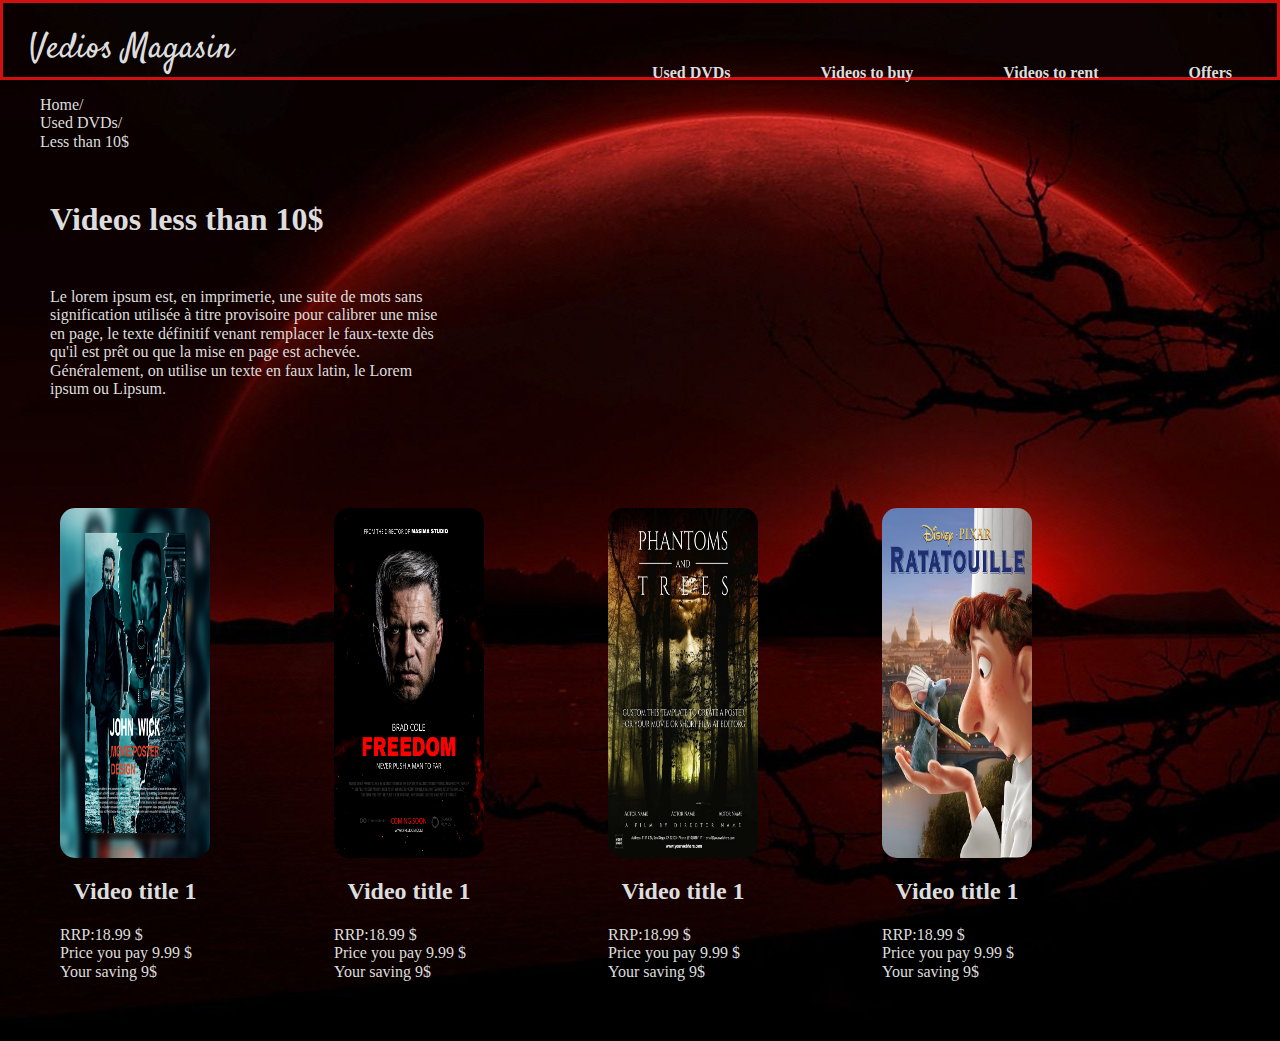
==== acceuil.html @ 8253acca "problem navBar2" ====
<!DOCTYPE html> <!-- dir a browser que ce doc de type html -->
<html lang="en">
<head>
    <meta charset="UTF-8">
    <meta http-equiv="X-UA-Compatible" content="IE=edge">
    <meta name="viewport" content="width=device-width, initial-scale=1.0">
    <link rel="stylesheet" href="normalize.css">
    <link rel="stylesheet" href="style.css">
    <link rel="preconnect" href="https://fonts.googleapis.com">
    <link rel="preconnect" href="https://fonts.gstatic.com" crossorigin>
    <link rel="preconnect" href="https://fonts.googleapis.com">
    <link rel="preconnect" href="https://fonts.gstatic.com" crossorigin>
    <link href="https://fonts.googleapis.com/css2?family=Dancing+Script:wght@400;500;600;700&family=Poppins:ital,wght@0,100;0,200;0,300;0,400;0,500;0,600;0,700;0,800;0,900;1,100;1,200;1,300;1,400;1,500;1,600;1,700;1,800;1,900&family=Satisfy&display=swap" rel="stylesheet">

<title>accueil</title>
</head>
<body>
    <div class="container">
    <header>
        <a class="logo" href="#">Vedios Magasin</a>
         <nav class="links">
            <ul>
                <li><a href="#">Offers</a></li>
                <li><a href="#">Videos to rent</a></li>
                <li><a href="#">Videos to buy</a></li>
                <li><a href="#">Used DVDs</a></li>
            </ul>
        </nav>
    </header>
    <section class="nav_pages"> 
        <ul>
            <li><a href="#">Home </a><span>/</span></li>
            <li><a href="#">Used DVDs</a><span>/</span></li>
            <li><a href="#">Less than 10$</a></li>
        </ul>
    </section>
    <section>
        <h1>Videos less than 10$</h1>
        <p>Le lorem ipsum est, en imprimerie, une suite de mots sans signification utilisée à titre provisoire pour calibrer une mise en page, le texte définitif venant remplacer le faux-texte dès qu'il est prêt ou que la mise en page est achevée. Généralement, on utilise un texte en faux latin, le Lorem ipsum ou Lipsum.</p>
        <section class="images">
            <section>
                <img src="image/poster1.jpg" alt="poster1">
                <h2>Video title 1</h2>
                <span id="rrp">RRP:18.99 $</span>
                <span id="price">Price you pay 9.99 $</span>
                <span id="saving">Your saving 9$</span>
            </section>
            <section>
                <img src="image/poster2.jpg" alt="poster2">
                <h2>Video title 1</h2>
                <span id="rrp">RRP:18.99 $</span>
                <span id="price">Price you pay 9.99 $</span>
                <span id="saving">Your saving 9$</span>
            </section>
            <section>
                <img src="image/poster3.jpg" alt="poster3">
                <h2>Video title 1</h2>
                <span id="rrp">RRP:18.99 $</span>
                <span id="price">Price you pay 9.99 $</span>
                <span id="saving">Your saving 9$</span>
            </section>
            <section>
                <img src="image/poster4.jpeg" alt="poster3">
                <h2>Video title 1</h2>
                <span id="rrp">RRP:18.99 $</span>
                <span id="price">Price you pay 9.99 $</span>
                <span id="saving">Your saving 9$</span>
            </section>
            
            
        </section>
    </section>
    
</div>
















</body>
</html>
---- style.css ----
*{
    box-sizing: border-box;
    color: #ddd; 
}
.container{
    background-image: url(image/3.jpg);
    background-repeat: no-repeat;
    background-size: cover;
}
header{
    height: 80px;
    border: 3px solid rgb(210, 16, 16);

}
 .logo{
    font-family: 'Satisfy', cursive;
    font-size: 35px;
    text-decoration: none;
    float: left;
    margin: 26px;
}
.links li  { 
    display: flex;
    float: right;
    list-style-type: none;
    padding: 30px;
    font-weight: bold;
    margin: 15px;
}
.links a{
    text-decoration: none;  
}
.links a:hover{
    text-decoration:underline ;
    opacity: 0.5;
}
/*Section navBar 2*/
.nav_pages li {
    list-style: none;
    display: flex;
    color: rgb(249, 248, 248);
    
}
.nav_pages  a{
    text-decoration:none ;
}

/*Section h1-P*/
section h1 , p{
    width: 400px;
    margin: 50px;
}
.images section {
    margin: 60px;
    display: inline-block;
}
.images section img{
    width: 150px;
    height: 350px;
    display: block;
    border-radius: 15px;

}
section h2{
    text-align: center;
}
section #rrp,#price{
    display: flex;
}
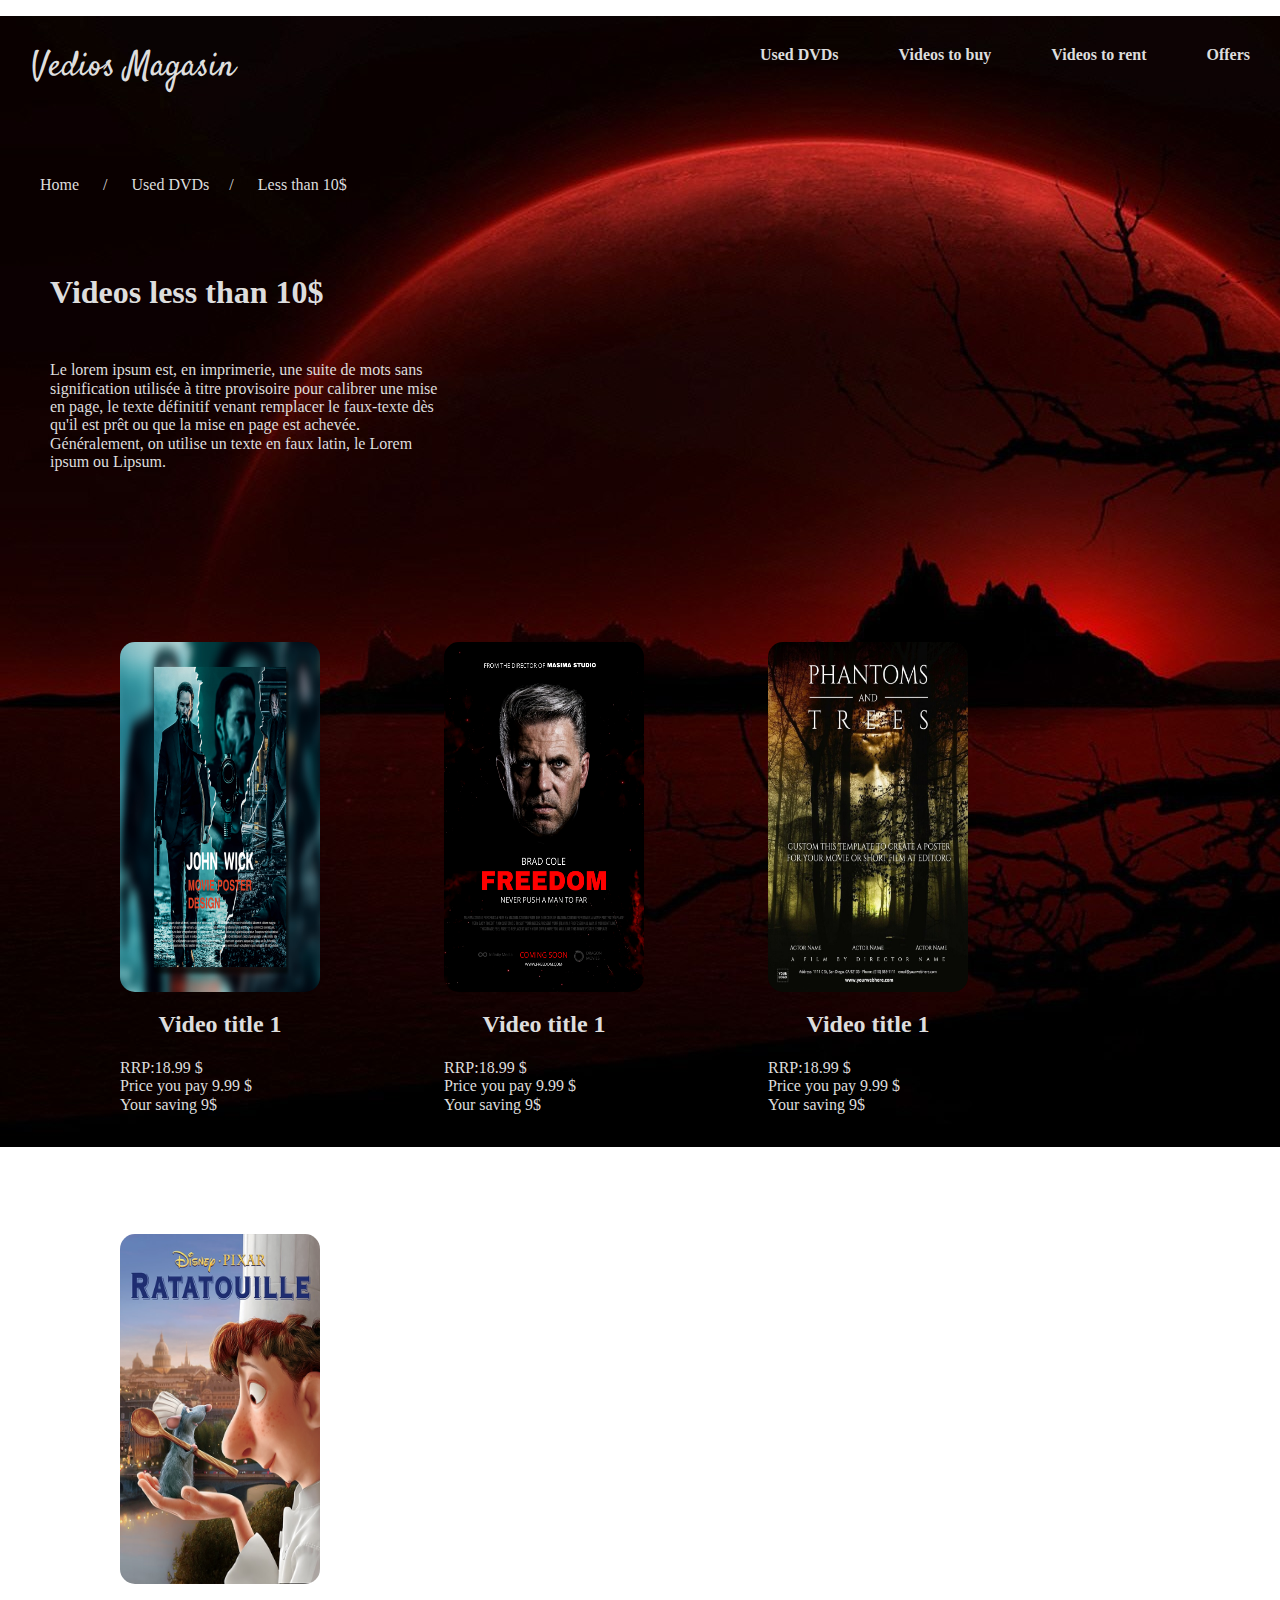
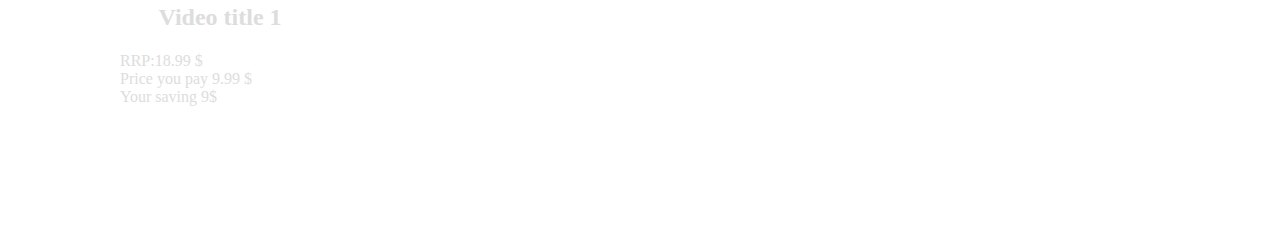
==== commit 67b44f70: "dernier modification a 02:46" ====
--- a/acceuil.html
+++ b/acceuil.html
@@ -28,11 +28,9 @@
         </nav>
     </header>
     <section class="nav_pages"> 
-        <ul>
-            <li><a href="#">Home </a><span>/</span></li>
-            <li><a href="#">Used DVDs</a><span>/</span></li>
-            <li><a href="#">Less than 10$</a></li>
-        </ul>
+        <a href="#">Home </a><span>/</span>
+        <a href="#">Used DVDs</a><span>/</span>
+        <a href="#">Less than 10$</a>
     </section>
     <section>
         <h1>Videos less than 10$</h1>
--- a/style.css
+++ b/style.css
@@ -1,61 +1,66 @@
 *{
     box-sizing: border-box;
-    color: #ddd; 
+    color: #ddd;
+    
 }
 .container{
     background-image: url(image/3.jpg);
     background-repeat: no-repeat;
-    background-size: cover;
 }
 header{
+    /* width: 1200px; */
     height: 80px;
-    border: 3px solid rgb(210, 16, 16);
-
 }
  .logo{
     font-family: 'Satisfy', cursive;
     font-size: 35px;
     text-decoration: none;
+    padding: 16px;
     float: left;
-    margin: 26px;
+    margin: 15px;
+    
 }
-.links li  { 
+.links li  {
+    /* width: 520px; */
+    
     display: flex;
     float: right;
     list-style-type: none;
     padding: 30px;
+    
     font-weight: bold;
-    margin: 15px;
 }
 .links a{
-    text-decoration: none;  
+    text-decoration: none;
+    
 }
 .links a:hover{
     text-decoration:underline ;
     opacity: 0.5;
 }
-/*Section navBar 2*/
-.nav_pages li {
-    list-style: none;
-    display: flex;
-    color: rgb(249, 248, 248);
+.nav_pages{
+    padding: 20px ;
     
+    margin: 60px auto;
 }
-.nav_pages  a{
-    text-decoration:none ;
+.nav_pages a{
+    text-decoration: none;
+    padding: 20px;
 }
-
-/*Section h1-P*/
+.nav_pages a:hover{
+    text-decoration:underline ;
+}
 section h1 , p{
     width: 400px;
     margin: 50px;
 }
-.images section {
+section section {
+    
     margin: 60px;
     display: inline-block;
 }
 .images section img{
-    width: 150px;
+    width: 200px;
     height: 350px;
     display: block;
     border-radius: 15px;
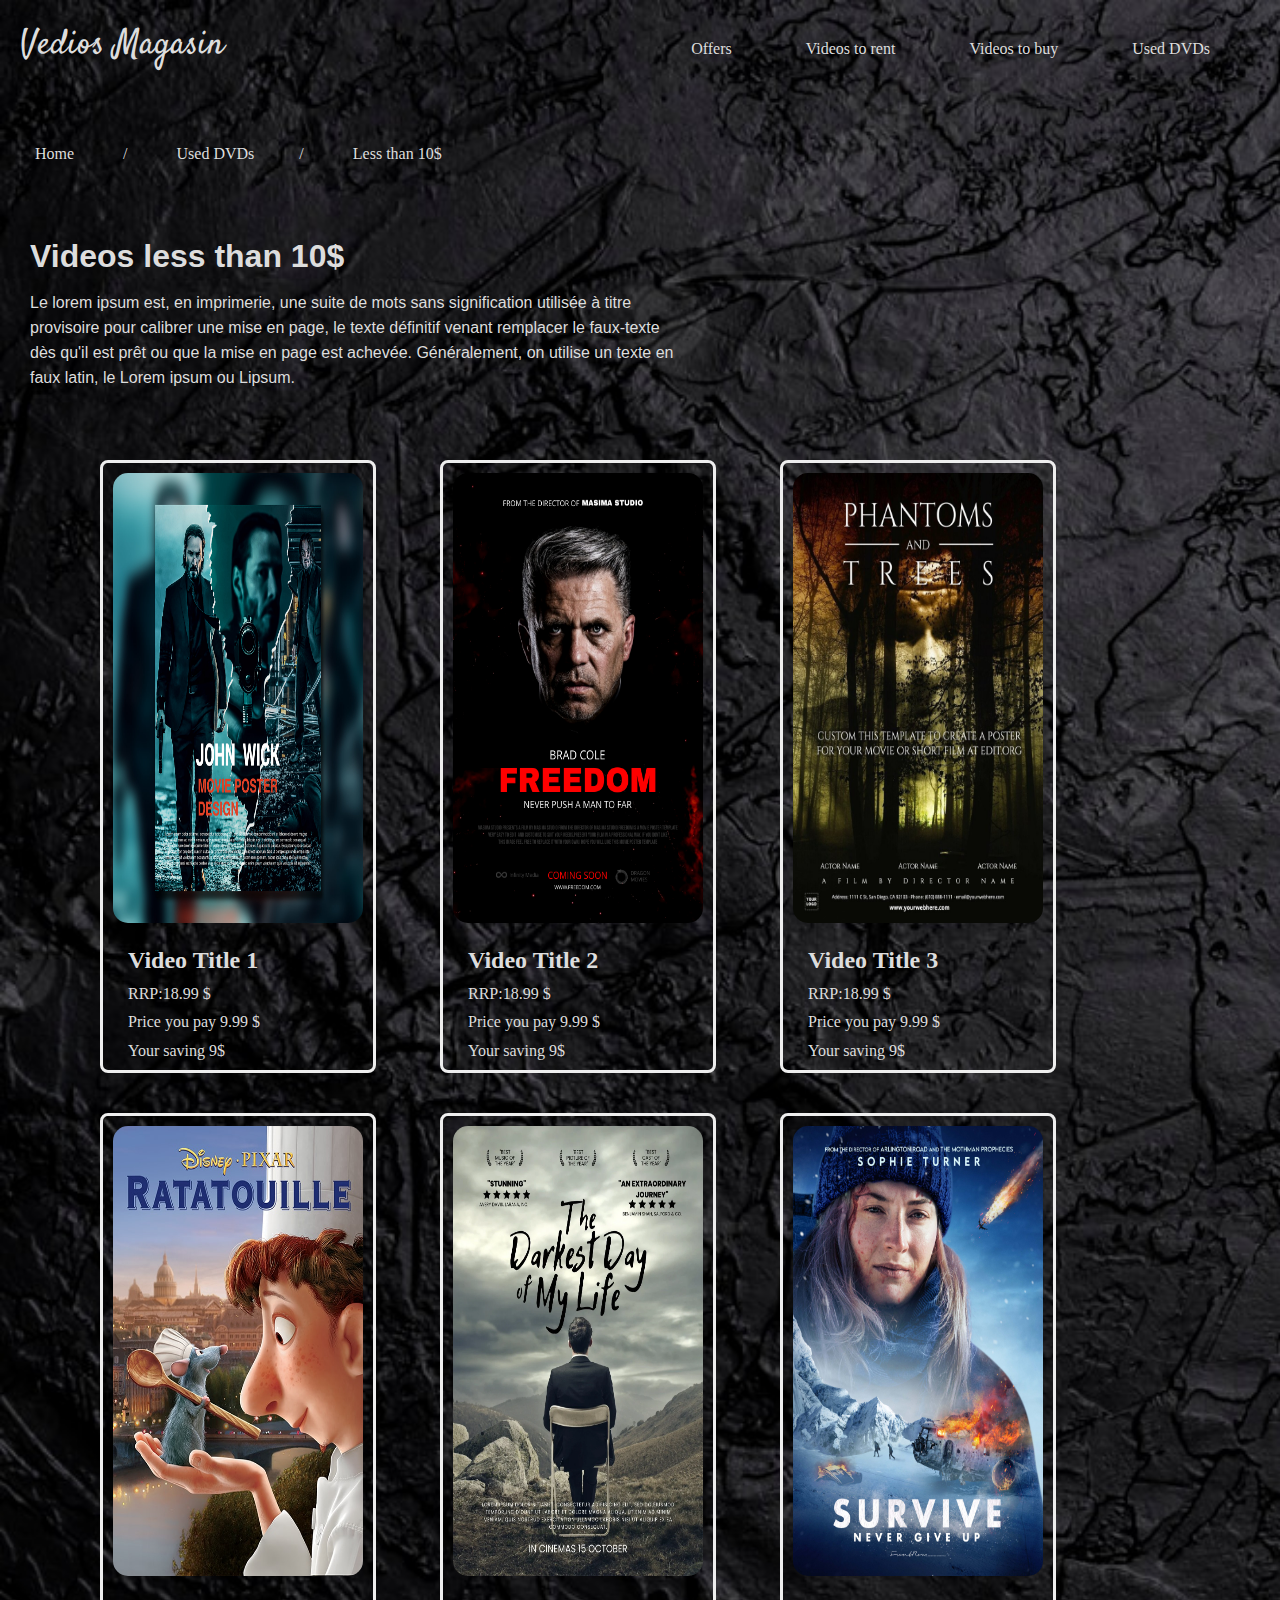
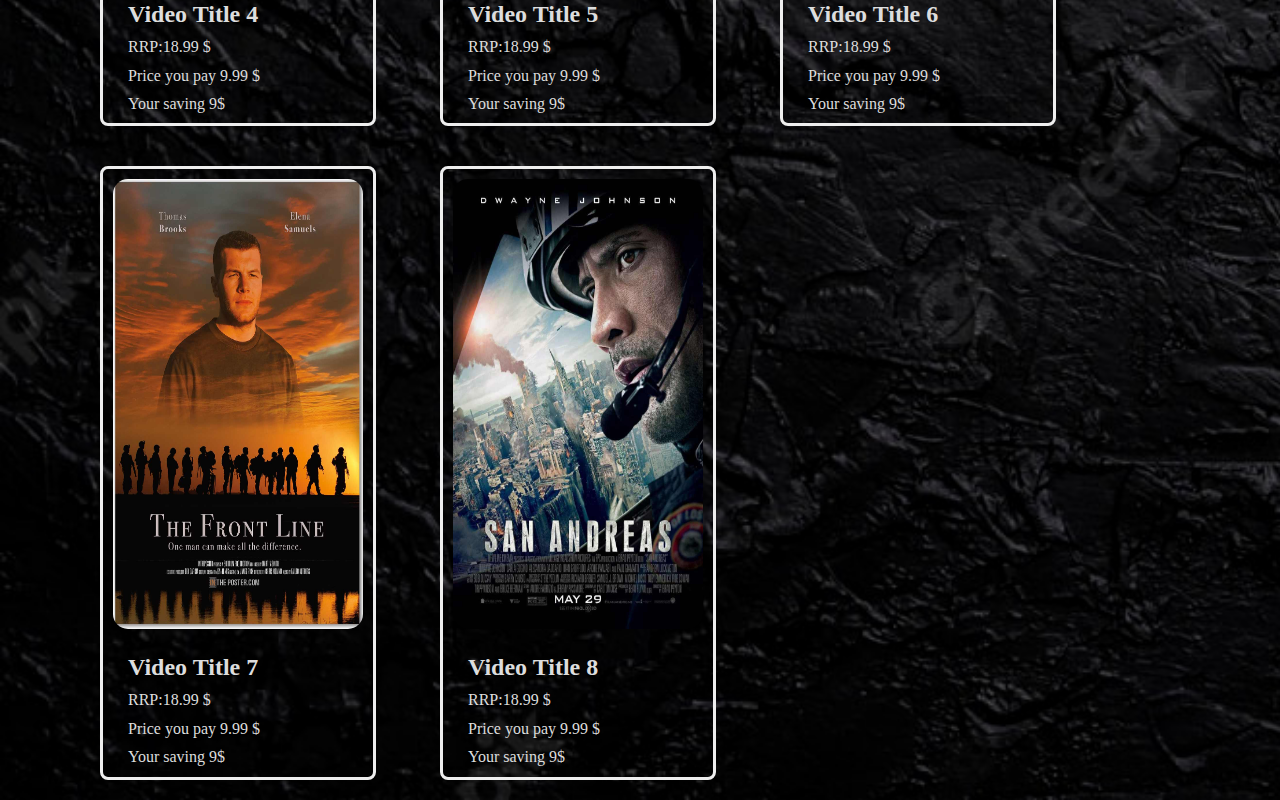
==== commit 04a611c1: "ajouet img 5/7 -delete file html" ====
--- a/acceuil.html
+++ b/acceuil.html
@@ -18,8 +18,8 @@
     <div class="container">
     <header>
         <a class="logo" href="#">Vedios Magasin</a>
-         <nav class="links">
-            <ul>
+        <nav>
+            <ul class="nav_links">
                 <li><a href="#">Offers</a></li>
                 <li><a href="#">Videos to rent</a></li>
                 <li><a href="#">Videos to buy</a></li>
@@ -32,42 +32,78 @@
         <a href="#">Used DVDs</a><span>/</span>
         <a href="#">Less than 10$</a>
     </section>
-    <section>
+    <section class="section_body">
         <h1>Videos less than 10$</h1>
         <p>Le lorem ipsum est, en imprimerie, une suite de mots sans signification utilisée à titre provisoire pour calibrer une mise en page, le texte définitif venant remplacer le faux-texte dès qu'il est prêt ou que la mise en page est achevée. Généralement, on utilise un texte en faux latin, le Lorem ipsum ou Lipsum.</p>
-        <section class="images">
+    </section> 
+       <!-- section posters images -->
+        <section class="posters">
             <section>
                 <img src="image/poster1.jpg" alt="poster1">
-                <h2>Video title 1</h2>
-                <span id="rrp">RRP:18.99 $</span>
-                <span id="price">Price you pay 9.99 $</span>
-                <span id="saving">Your saving 9$</span>
+                <h2>Video Title 1</h2>
+                <span id="rrp">rrp:18.99 $</span>
+                <span id="price">price you pay 9.99 $</span>
+                <span id="saving">your saving 9$</span>
             </section>
+
             <section>
                 <img src="image/poster2.jpg" alt="poster2">
-                <h2>Video title 1</h2>
-                <span id="rrp">RRP:18.99 $</span>
-                <span id="price">Price you pay 9.99 $</span>
-                <span id="saving">Your saving 9$</span>
+                <h2>Video Title 2</h2>
+                <span id="rrp">rrp:18.99 $</span>
+                <span id="price">price you pay 9.99 $</span>
+                <span id="saving">your saving 9$</span>
             </section>
             <section>
                 <img src="image/poster3.jpg" alt="poster3">
-                <h2>Video title 1</h2>
-                <span id="rrp">RRP:18.99 $</span>
-                <span id="price">Price you pay 9.99 $</span>
-                <span id="saving">Your saving 9$</span>
+                <h2>Video Title 3</h2>
+                <span id="rrp">rrp:18.99 $</span>
+                <span id="price">price you pay 9.99 $</span>
+                <span id="saving">your saving 9$</span>
             </section>
             <section>
                 <img src="image/poster4.jpeg" alt="poster3">
-                <h2>Video title 1</h2>
-                <span id="rrp">RRP:18.99 $</span>
-                <span id="price">Price you pay 9.99 $</span>
-                <span id="saving">Your saving 9$</span>
+                <h2>Video Title 4</h2>
+                <span id="rrp">rrp:18.99 $</span>
+                <span id="price">price you pay 9.99 $</span>
+                <span id="saving">your saving 9$</span>
+            </section> 
+            <section>
+                <img src="image/poster5.webp" alt="poster2">
+                <h2>Video Title 5</h2>
+                <span id="rrp">rrp:18.99 $</span>
+                <span id="price">price you pay 9.99 $</span>
+                <span id="saving">your saving 9$</span>
             </section>
+            <section>
+                <img src="image/poster6.jpg" alt="poster2">
+                <h2>Video Title 6</h2>
+                <span id="rrp">rrp:18.99 $</span>
+                <span id="price">price you pay 9.99 $</span>
+                <span id="saving">your saving 9$</span>
+            </section>
+            <section>
+                <img src="image/poster7.jpg" alt="poster2">
+                <h2>Video Title 7</h2>
+                <span id="rrp">rrp:18.99 $</span>
+                <span id="price">price you pay 9.99 $</span>
+                <span id="saving">your saving 9$</span>
+            </section>
+            <section>
+                <img src="image/poster8.jpg" alt="poster2">
+                <h2>Video Title 8</h2>
+                <span id="rrp">rrp:18.99 $</span>
+                <span id="price">price you pay 9.99 $</span>
+                <span id="saving">your saving 9$</span>
+            </section>
+
             
             
+
+
+
         </section>
-    </section>
+        
+    
     
 </div>
 
--- a/style.css
+++ b/style.css
@@ -1,76 +1,87 @@
 *{
     box-sizing: border-box;
-    color: #ddd;
+    margin: 0;
+    padding: 0;
+    color: #ddd;   
+}
+body{
+    background-image: url(image/5.jpg);
+    background-size: cover;
     
 }
-.container{
-    background-image: url(image/3.jpg);
-    background-repeat: no-repeat;
+li ,a{
+    
+    font-size: 16px;
+    font-weight: 500;
+    text-decoration: none;
 }
 header{
-    /* width: 1200px; */
-    height: 80px;
+    display: flex;
+    justify-content: space-between;   
 }
- .logo{
+header .logo {
     font-family: 'Satisfy', cursive;
     font-size: 35px;
-    text-decoration: none;
-    padding: 16px;
-    float: left;
-    margin: 15px;
+    margin-top: 25px;
+    margin-left: 20px;
     
 }
-.links li  {
-    /* width: 520px; */
-    
-    display: flex;
-    float: right;
-    list-style-type: none;
-    padding: 30px;
-    
-    font-weight: bold;
+header nav .nav_links li{
+    list-style: none;
+    margin-right: 70px;
+    display: inline;
 }
-.links a{
-    text-decoration: none;
-    
+header nav ul {
+    margin-top: 40px; 
 }
-.links a:hover{
-    text-decoration:underline ;
-    opacity: 0.5;
-}
-.nav_pages{
-    padding: 20px ;
-    
-    margin: 60px auto;
+.nav_pages {
+    margin: 80px 15px;
 }
 .nav_pages a{
     text-decoration: none;
     padding: 20px;
 }
-.nav_pages a:hover{
-    text-decoration:underline ;
+.section_body {
+    margin-bottom: 50px;
+    margin-left: 30px;
 }
-section h1 , p{
-    width: 400px;
-    margin: 50px;
+.section_body {
+    font-family: Arial, Helvetica, sans-serif;
+    width: 650px;
+    line-height: 25px;
 }
-section section {
+.posters{
+    justify-content: center;
+    margin:0 70px ;
+}
+.posters section{
+    display: inline-block;
+    margin: 20px 30px;
+    border: 3px solid #eee;
+    justify-content: center;
+    border-radius: 8px;
     
-    margin: 60px;
-    display: inline-block;
 }
-.images section img{
-    width: 200px;
-    height: 350px;
+.posters section img {
+    width: 250px;
+    height: 450px;
+    margin: 10px;
+    border-radius: 15px;
+   
+}
+.posters section span{
     display: block;
-    border-radius: 15px;
+}
+.posters section h2,span{
+    margin:  10px 25px ;
 
 }
-section h2{
-    text-align: center;
+.posters section #rrp::first-line{
+    text-transform: uppercase;
 }
-section #rrp,#price{
-    display: flex;
+.posters section #price::first-letter{
+    text-transform: uppercase;
 }
-
-
+.posters section #saving::first-letter{
+    text-transform: uppercase;
+}
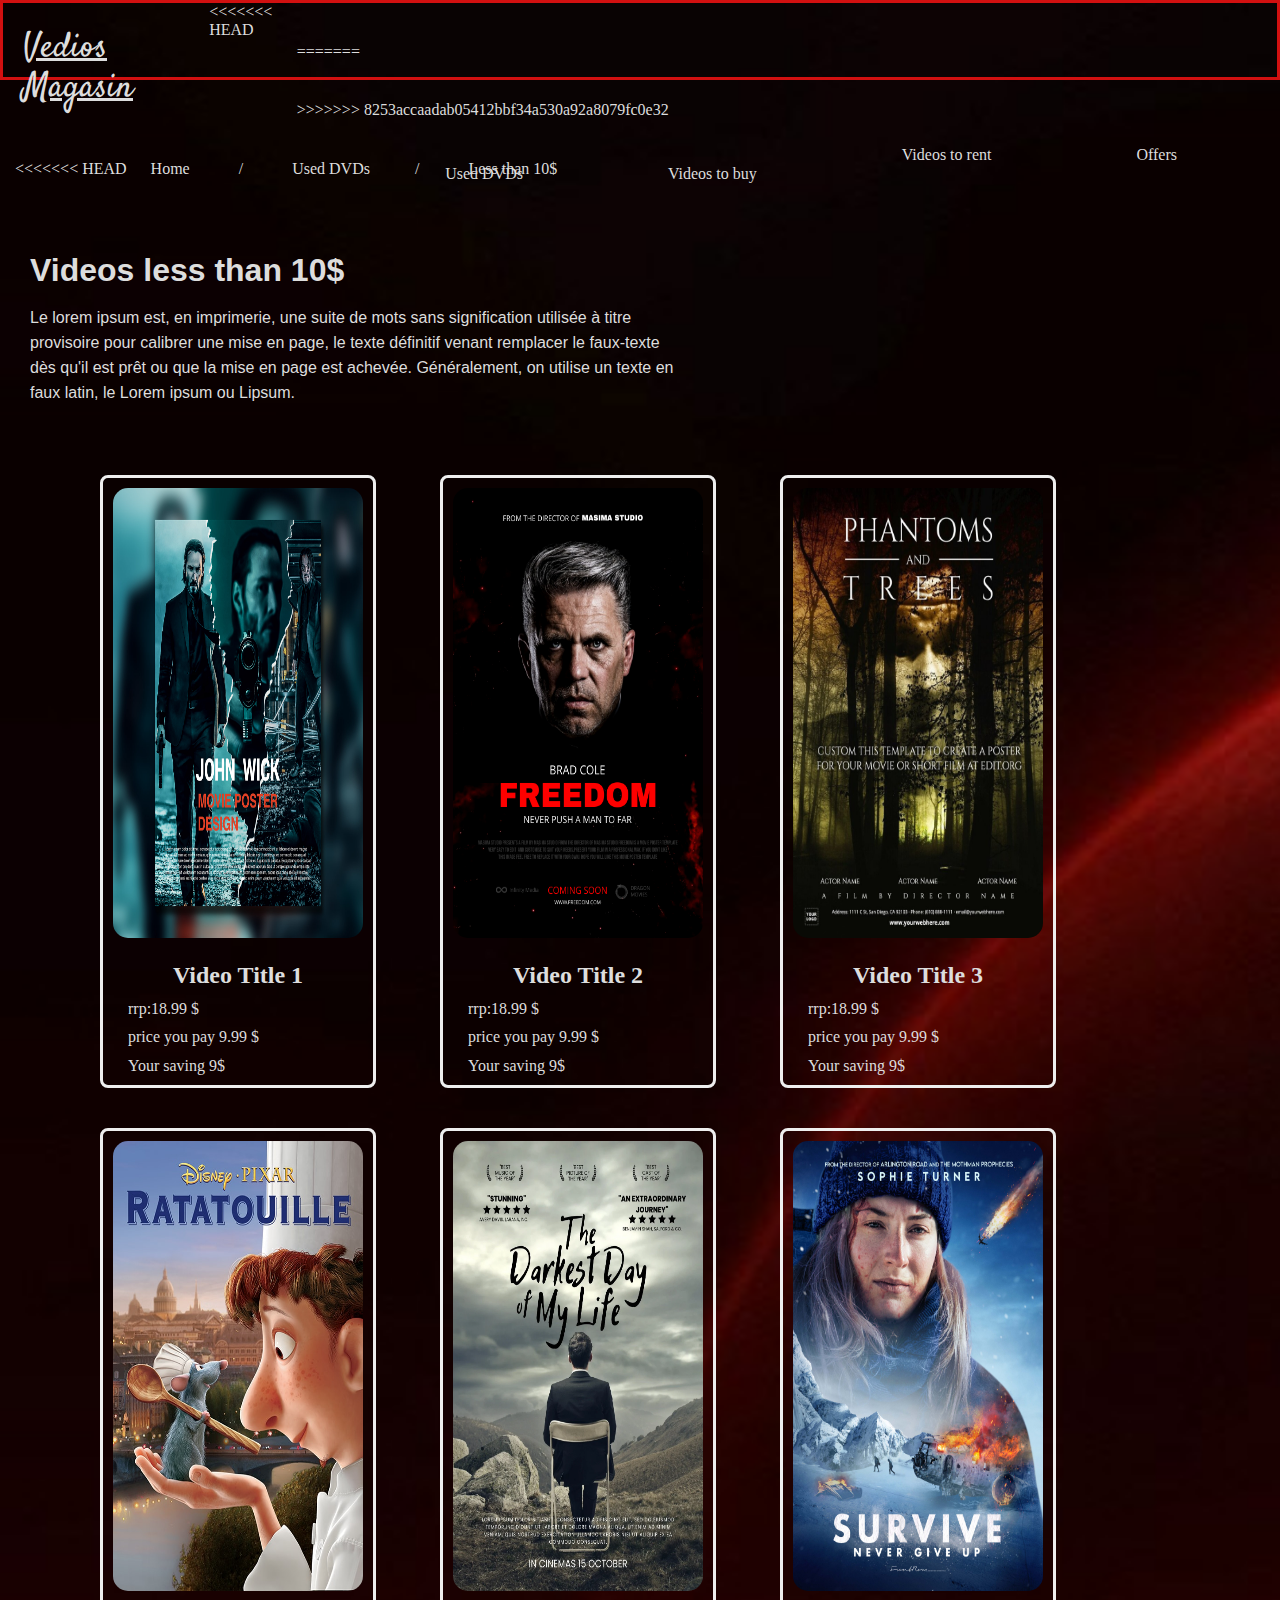
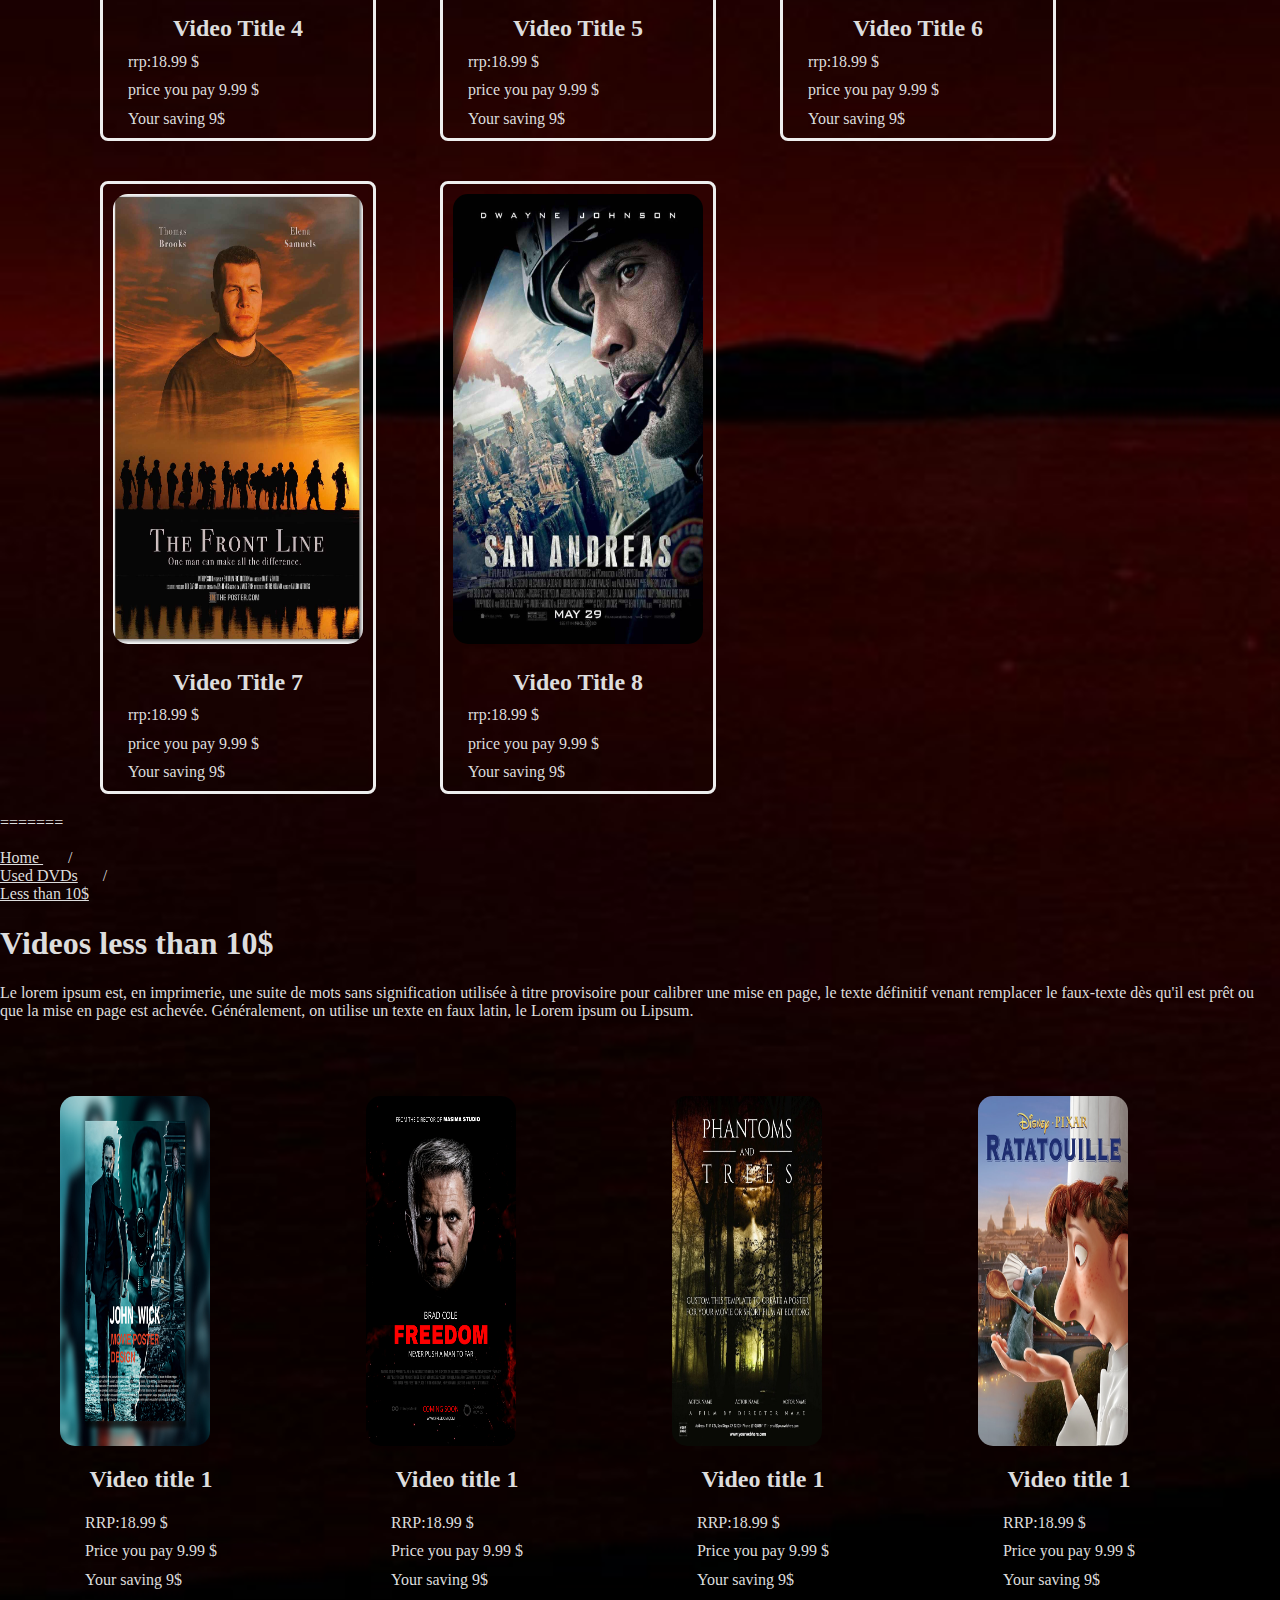
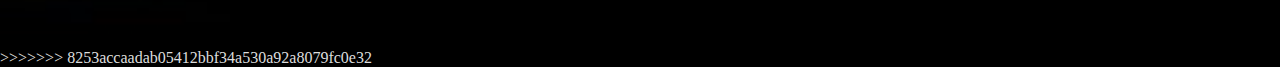
==== commit 461754ab: "Done" ====
--- a/acceuil.html
+++ b/acceuil.html
@@ -18,8 +18,13 @@
     <div class="container">
     <header>
         <a class="logo" href="#">Vedios Magasin</a>
+<<<<<<< HEAD
         <nav>
             <ul class="nav_links">
+=======
+         <nav class="links">
+            <ul>
+>>>>>>> 8253accaadab05412bbf34a530a92a8079fc0e32
                 <li><a href="#">Offers</a></li>
                 <li><a href="#">Videos to rent</a></li>
                 <li><a href="#">Videos to buy</a></li>
@@ -28,6 +33,7 @@
         </nav>
     </header>
     <section class="nav_pages"> 
+<<<<<<< HEAD
         <a href="#">Home </a><span>/</span>
         <a href="#">Used DVDs</a><span>/</span>
         <a href="#">Less than 10$</a>
@@ -105,6 +111,51 @@
         
     
     
+=======
+        <ul>
+            <li><a href="#">Home </a><span>/</span></li>
+            <li><a href="#">Used DVDs</a><span>/</span></li>
+            <li><a href="#">Less than 10$</a></li>
+        </ul>
+    </section>
+    <section>
+        <h1>Videos less than 10$</h1>
+        <p>Le lorem ipsum est, en imprimerie, une suite de mots sans signification utilisée à titre provisoire pour calibrer une mise en page, le texte définitif venant remplacer le faux-texte dès qu'il est prêt ou que la mise en page est achevée. Généralement, on utilise un texte en faux latin, le Lorem ipsum ou Lipsum.</p>
+        <section class="images">
+            <section>
+                <img src="image/poster1.jpg" alt="poster1">
+                <h2>Video title 1</h2>
+                <span id="rrp">RRP:18.99 $</span>
+                <span id="price">Price you pay 9.99 $</span>
+                <span id="saving">Your saving 9$</span>
+            </section>
+            <section>
+                <img src="image/poster2.jpg" alt="poster2">
+                <h2>Video title 1</h2>
+                <span id="rrp">RRP:18.99 $</span>
+                <span id="price">Price you pay 9.99 $</span>
+                <span id="saving">Your saving 9$</span>
+            </section>
+            <section>
+                <img src="image/poster3.jpg" alt="poster3">
+                <h2>Video title 1</h2>
+                <span id="rrp">RRP:18.99 $</span>
+                <span id="price">Price you pay 9.99 $</span>
+                <span id="saving">Your saving 9$</span>
+            </section>
+            <section>
+                <img src="image/poster4.jpeg" alt="poster3">
+                <h2>Video title 1</h2>
+                <span id="rrp">RRP:18.99 $</span>
+                <span id="price">Price you pay 9.99 $</span>
+                <span id="saving">Your saving 9$</span>
+            </section>
+            
+            
+        </section>
+    </section>
+    
+>>>>>>> 8253accaadab05412bbf34a530a92a8079fc0e32
 </div>
 
 
--- a/style.css
+++ b/style.css
@@ -1,5 +1,6 @@
 *{
     box-sizing: border-box;
+<<<<<<< HEAD
     margin: 0;
     padding: 0;
     color: #ddd;   
@@ -13,7 +14,51 @@
     
     font-size: 16px;
     font-weight: 500;
+=======
+    color: #ddd; 
+}
+.container{
+    background-image: url(image/3.jpg);
+    background-repeat: no-repeat;
+    background-size: cover;
+}
+header{
+    height: 80px;
+    border: 3px solid rgb(210, 16, 16);
+
+}
+ .logo{
+    font-family: 'Satisfy', cursive;
+    font-size: 35px;
+>>>>>>> 8253accaadab05412bbf34a530a92a8079fc0e32
     text-decoration: none;
+    float: left;
+    margin: 26px;
+}
+.links li  { 
+    display: flex;
+    float: right;
+    list-style-type: none;
+    padding: 30px;
+    font-weight: bold;
+    margin: 15px;
+}
+.links a{
+    text-decoration: none;  
+}
+.links a:hover{
+    text-decoration:underline ;
+    opacity: 0.5;
+}
+/*Section navBar 2*/
+.nav_pages li {
+    list-style: none;
+    display: flex;
+    color: rgb(249, 248, 248);
+    
+}
+.nav_pages  a{
+    text-decoration:none ;
 }
 header{
     display: flex;
@@ -75,6 +120,7 @@
 .posters section h2,span{
     margin:  10px 25px ;
 
+<<<<<<< HEAD
 }
 .posters section #rrp::first-line{
     text-transform: uppercase;
@@ -85,3 +131,29 @@
 .posters section #saving::first-letter{
     text-transform: uppercase;
 }
+=======
+/*Section h1-P*/
+section h1 , p{
+    width: 400px;
+    margin: 50px;
+}
+.images section {
+    margin: 60px;
+    display: inline-block;
+}
+.images section img{
+    width: 150px;
+    height: 350px;
+    display: block;
+    border-radius: 15px;
+
+}
+section h2{
+    text-align: center;
+}
+section #rrp,#price{
+    display: flex;
+}
+
+
+>>>>>>> 8253accaadab05412bbf34a530a92a8079fc0e32
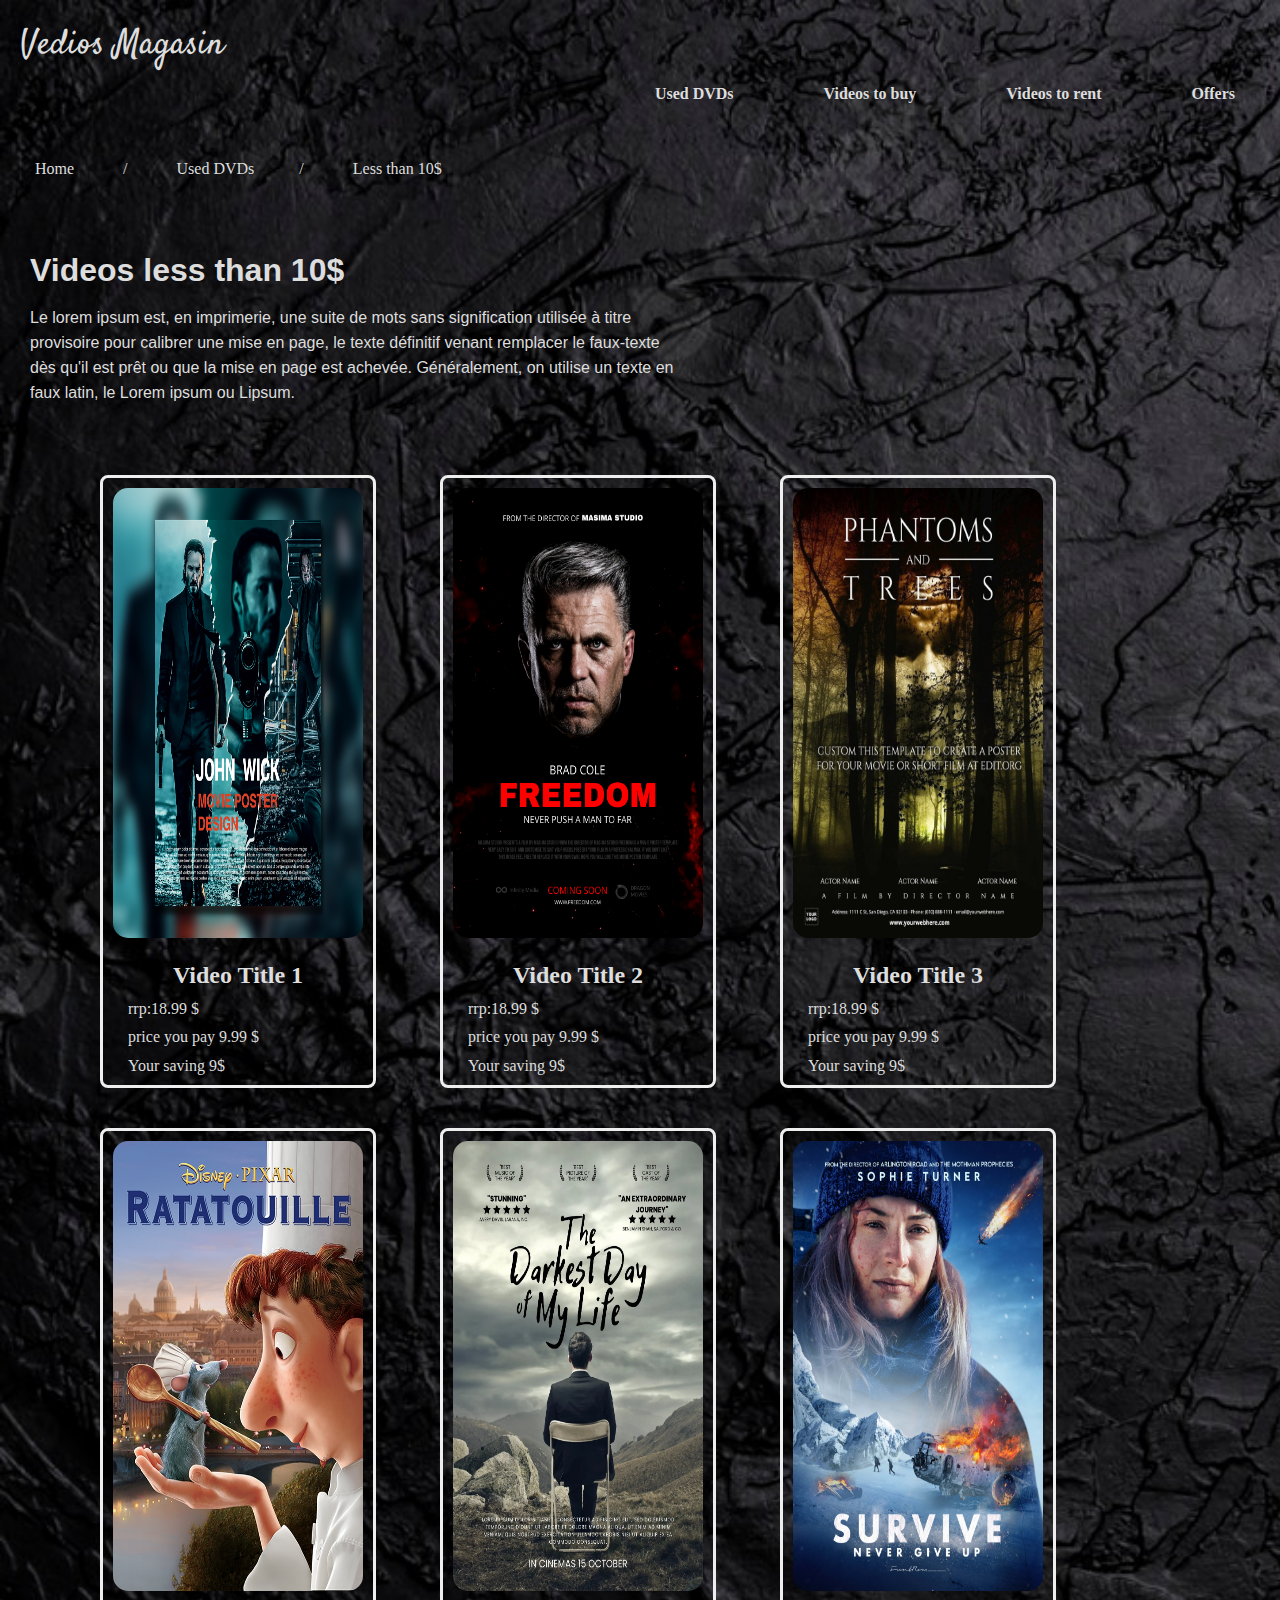
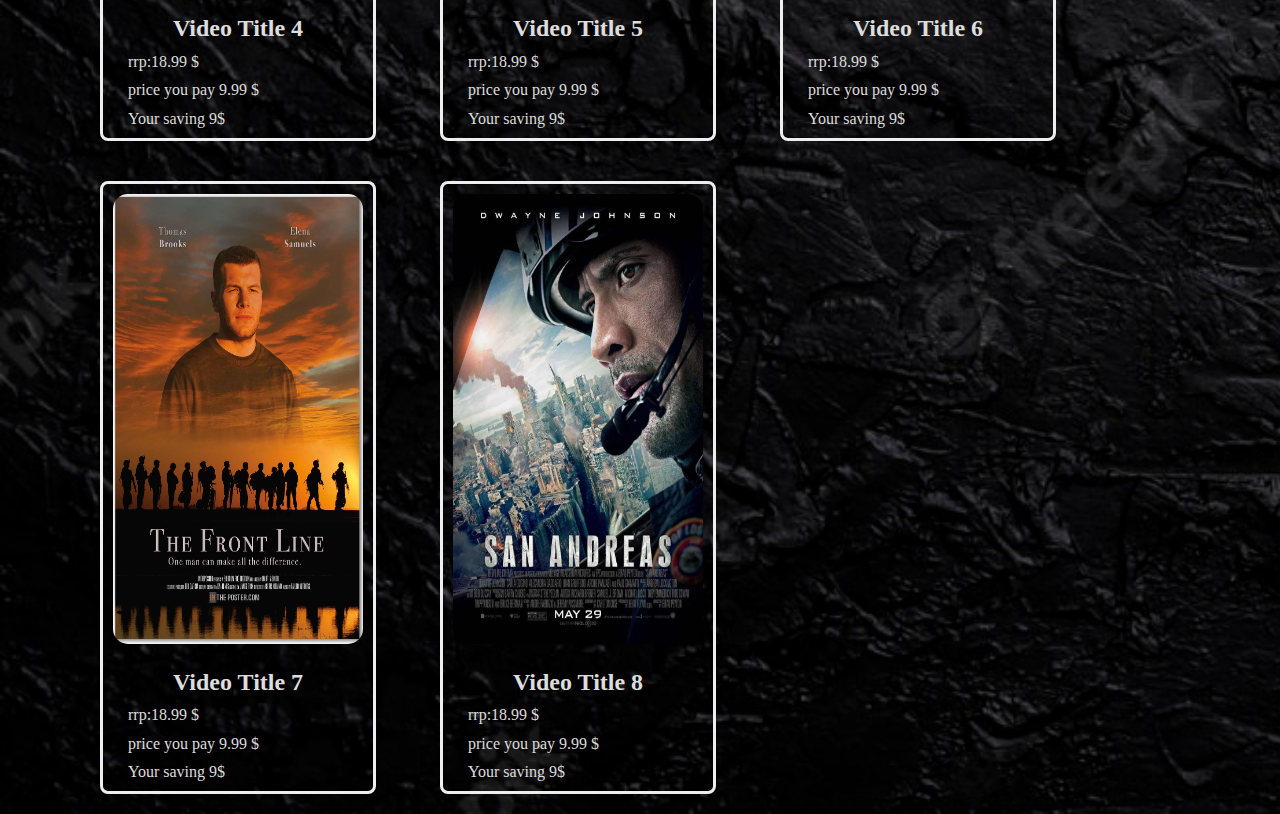
==== commit 79685d5a: "correction des version" ====
--- a/acceuil.html
+++ b/acceuil.html
@@ -1,4 +1,4 @@
-<!DOCTYPE html> <!-- dir a browser que ce doc de type html -->
+<!DOCTYPE html> 
 <html lang="en">
 <head>
     <meta charset="UTF-8">
@@ -18,13 +18,8 @@
     <div class="container">
     <header>
         <a class="logo" href="#">Vedios Magasin</a>
-<<<<<<< HEAD
-        <nav>
-            <ul class="nav_links">
-=======
          <nav class="links">
             <ul>
->>>>>>> 8253accaadab05412bbf34a530a92a8079fc0e32
                 <li><a href="#">Offers</a></li>
                 <li><a href="#">Videos to rent</a></li>
                 <li><a href="#">Videos to buy</a></li>
@@ -33,7 +28,6 @@
         </nav>
     </header>
     <section class="nav_pages"> 
-<<<<<<< HEAD
         <a href="#">Home </a><span>/</span>
         <a href="#">Used DVDs</a><span>/</span>
         <a href="#">Less than 10$</a>
@@ -111,51 +105,6 @@
         
     
     
-=======
-        <ul>
-            <li><a href="#">Home </a><span>/</span></li>
-            <li><a href="#">Used DVDs</a><span>/</span></li>
-            <li><a href="#">Less than 10$</a></li>
-        </ul>
-    </section>
-    <section>
-        <h1>Videos less than 10$</h1>
-        <p>Le lorem ipsum est, en imprimerie, une suite de mots sans signification utilisée à titre provisoire pour calibrer une mise en page, le texte définitif venant remplacer le faux-texte dès qu'il est prêt ou que la mise en page est achevée. Généralement, on utilise un texte en faux latin, le Lorem ipsum ou Lipsum.</p>
-        <section class="images">
-            <section>
-                <img src="image/poster1.jpg" alt="poster1">
-                <h2>Video title 1</h2>
-                <span id="rrp">RRP:18.99 $</span>
-                <span id="price">Price you pay 9.99 $</span>
-                <span id="saving">Your saving 9$</span>
-            </section>
-            <section>
-                <img src="image/poster2.jpg" alt="poster2">
-                <h2>Video title 1</h2>
-                <span id="rrp">RRP:18.99 $</span>
-                <span id="price">Price you pay 9.99 $</span>
-                <span id="saving">Your saving 9$</span>
-            </section>
-            <section>
-                <img src="image/poster3.jpg" alt="poster3">
-                <h2>Video title 1</h2>
-                <span id="rrp">RRP:18.99 $</span>
-                <span id="price">Price you pay 9.99 $</span>
-                <span id="saving">Your saving 9$</span>
-            </section>
-            <section>
-                <img src="image/poster4.jpeg" alt="poster3">
-                <h2>Video title 1</h2>
-                <span id="rrp">RRP:18.99 $</span>
-                <span id="price">Price you pay 9.99 $</span>
-                <span id="saving">Your saving 9$</span>
-            </section>
-            
-            
-        </section>
-    </section>
-    
->>>>>>> 8253accaadab05412bbf34a530a92a8079fc0e32
 </div>
 
 
--- a/style.css
+++ b/style.css
@@ -1,36 +1,18 @@
 *{
     box-sizing: border-box;
-<<<<<<< HEAD
-    margin: 0;
-    padding: 0;
-    color: #ddd;   
-}
-body{
-    background-image: url(image/5.jpg);
-    background-size: cover;
-    
-}
-li ,a{
-    
-    font-size: 16px;
-    font-weight: 500;
-=======
     color: #ddd; 
 }
 .container{
-    background-image: url(image/3.jpg);
+    background-image: url(image/5.jpg);
     background-repeat: no-repeat;
     background-size: cover;
 }
 header{
     height: 80px;
-    border: 3px solid rgb(210, 16, 16);
-
 }
  .logo{
     font-family: 'Satisfy', cursive;
     font-size: 35px;
->>>>>>> 8253accaadab05412bbf34a530a92a8079fc0e32
     text-decoration: none;
     float: left;
     margin: 26px;
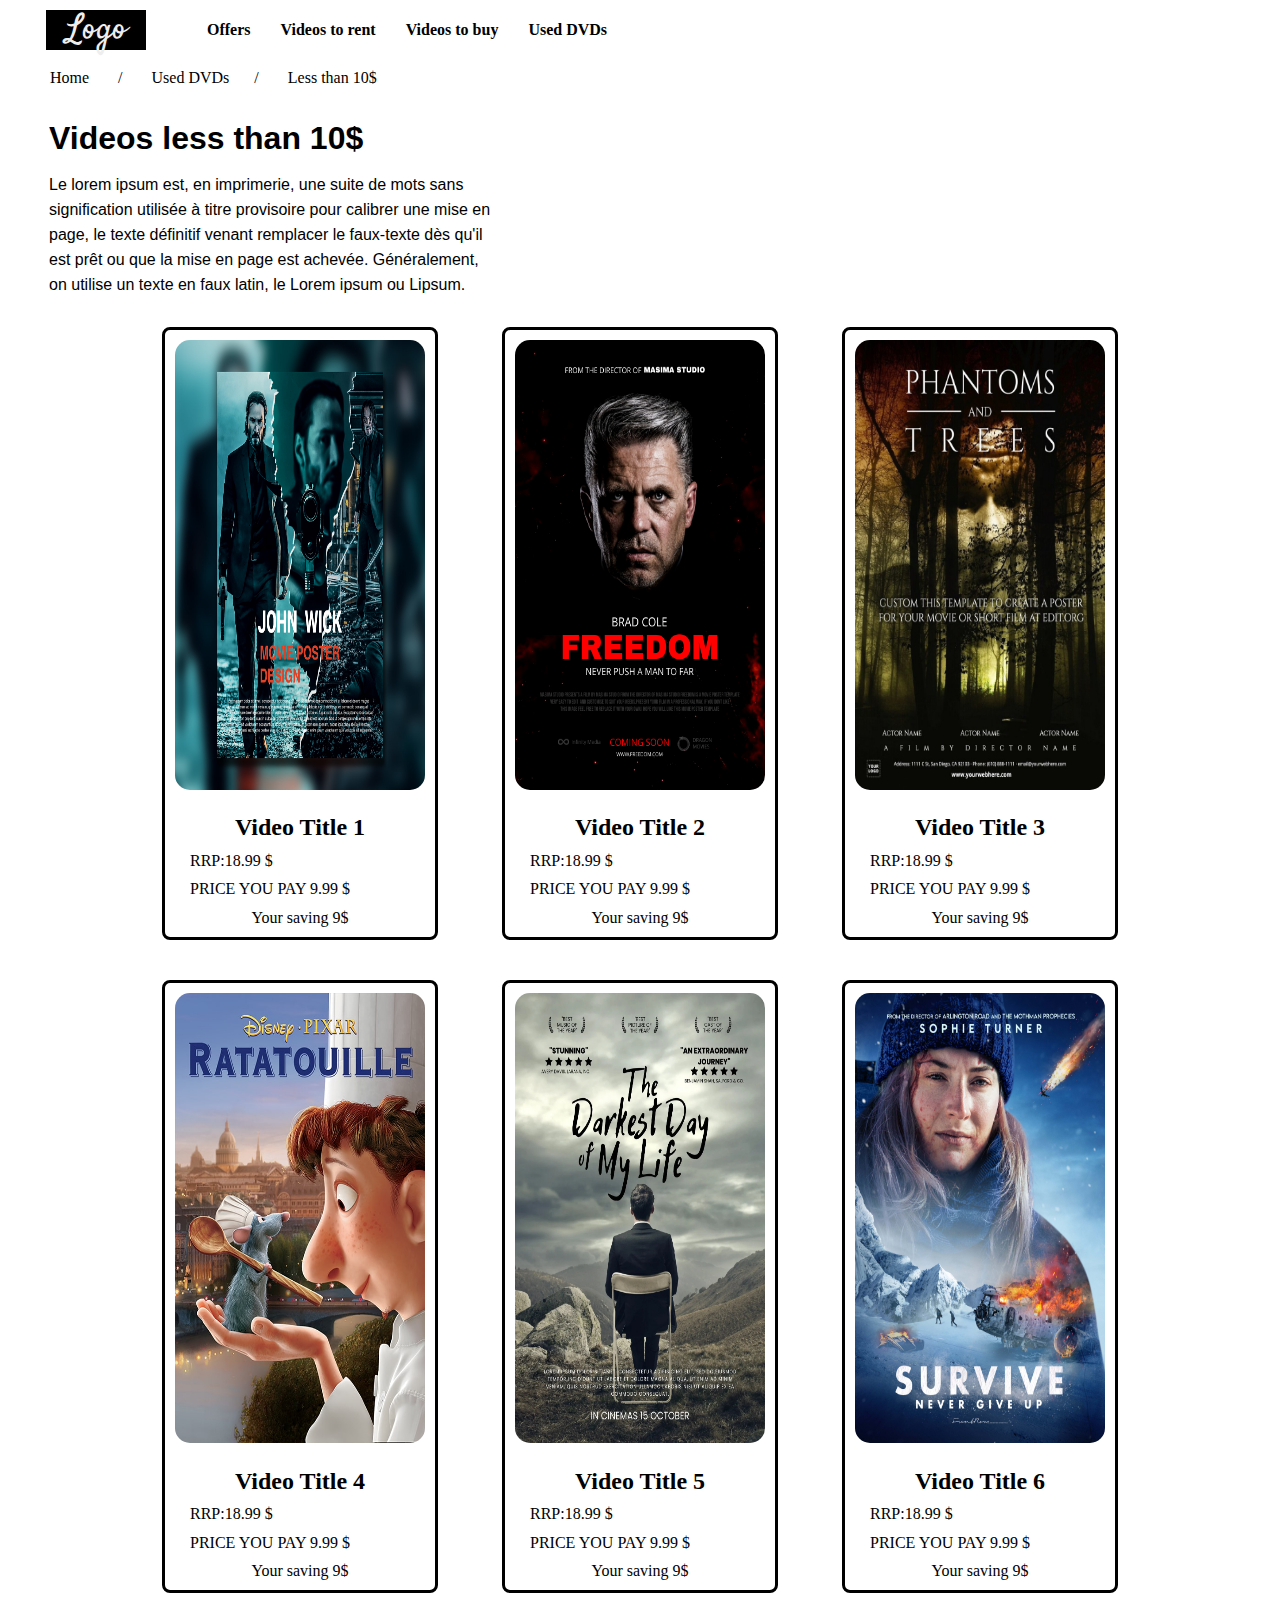
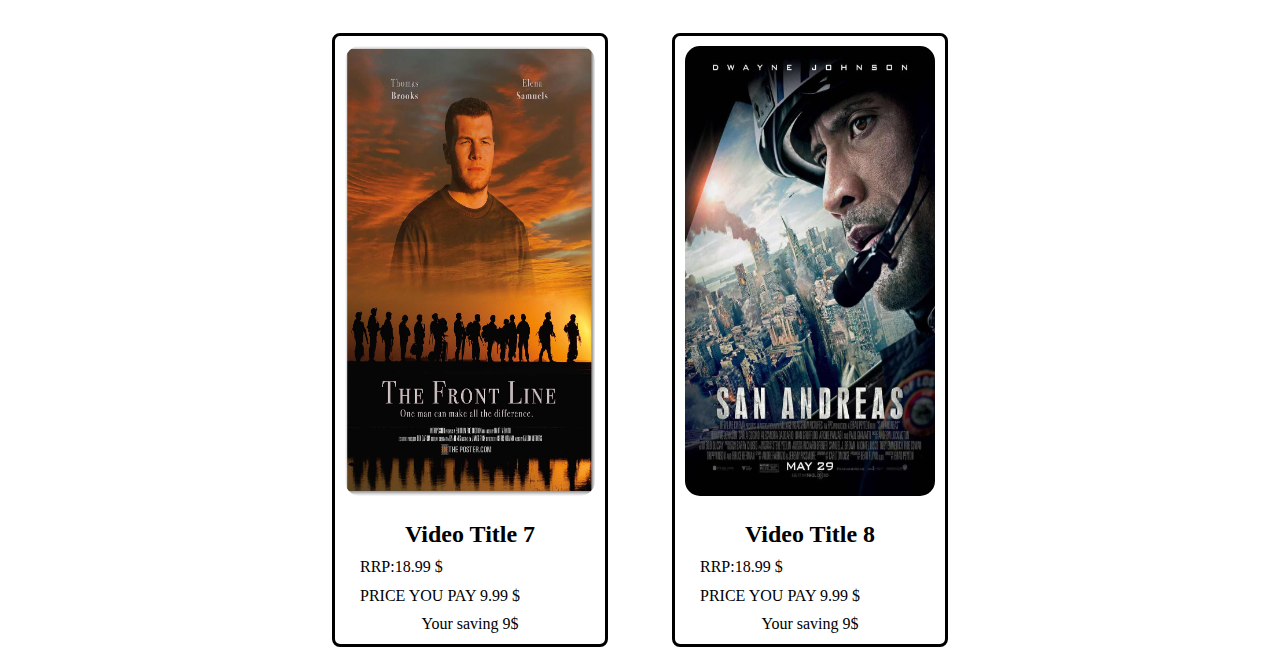
==== commit 8b064ff6: "reorganise Brief_2 a 03/10/2022" ====
--- a/acceuil.html
+++ b/acceuil.html
@@ -6,18 +6,14 @@
     <meta name="viewport" content="width=device-width, initial-scale=1.0">
     <link rel="stylesheet" href="normalize.css">
     <link rel="stylesheet" href="style.css">
-    <link rel="preconnect" href="https://fonts.googleapis.com">
-    <link rel="preconnect" href="https://fonts.gstatic.com" crossorigin>
-    <link rel="preconnect" href="https://fonts.googleapis.com">
-    <link rel="preconnect" href="https://fonts.gstatic.com" crossorigin>
     <link href="https://fonts.googleapis.com/css2?family=Dancing+Script:wght@400;500;600;700&family=Poppins:ital,wght@0,100;0,200;0,300;0,400;0,500;0,600;0,700;0,800;0,900;1,100;1,200;1,300;1,400;1,500;1,600;1,700;1,800;1,900&family=Satisfy&display=swap" rel="stylesheet">
 
 <title>accueil</title>
 </head>
 <body>
-    <div class="container">
+   
     <header>
-        <a class="logo" href="#">Vedios Magasin</a>
+        <a class="logo" href="#">Logo</a>
          <nav class="links">
             <ul>
                 <li><a href="#">Offers</a></li>
@@ -105,7 +101,7 @@
         
     
     
-</div>
+
 
 
 
--- a/style.css
+++ b/style.css
@@ -1,90 +1,71 @@
 *{
     box-sizing: border-box;
-    color: #ddd; 
-}
-.container{
-    background-image: url(image/5.jpg);
-    background-repeat: no-repeat;
-    background-size: cover;
+    color: #000; 
+    margin: 0px;
+    padding: 0px;
 }
 header{
-    height: 80px;
+    display: flex;
+    align-items: center;
+    /* justify-content: space-between;    */
 }
  .logo{
+    width: 100px;
+    text-align: center;
     font-family: 'Satisfy', cursive;
     font-size: 35px;
     text-decoration: none;
-    float: left;
-    margin: 26px;
+    margin: 10px 46px;
+    color: #eee;
+    background-color: #000;
+}
+header nav ul {
+    display:flex ; 
 }
 .links li  { 
     display: flex;
-    float: right;
     list-style-type: none;
-    padding: 30px;
     font-weight: bold;
-    margin: 15px;
+    justify-content: flex-start;
 }
 .links a{
     text-decoration: none;  
+    margin:0 15px;
 }
 .links a:hover{
     text-decoration:underline ;
     opacity: 0.5;
 }
-/*Section navBar 2*/
-.nav_pages li {
-    list-style: none;
-    display: flex;
-    color: rgb(249, 248, 248);
-    
-}
-.nav_pages  a{
-    text-decoration:none ;
-}
-header{
-    display: flex;
-    justify-content: space-between;   
-}
-header .logo {
-    font-family: 'Satisfy', cursive;
-    font-size: 35px;
-    margin-top: 25px;
-    margin-left: 20px;
-    
-}
-header nav .nav_links li{
-    list-style: none;
-    margin-right: 70px;
-    display: inline;
-}
-header nav ul {
-    margin-top: 40px; 
+.nav_pages  a:hover{
+    text-decoration: underline;
 }
 .nav_pages {
-    margin: 80px 15px;
+    margin-left: 50px;
+    margin-top: 9px;
 }
 .nav_pages a{
     text-decoration: none;
-    padding: 20px;
 }
 .section_body {
-    margin-bottom: 50px;
-    margin-left: 30px;
+    margin-left: 49px;
+    font-family: Arial, Helvetica, sans-serif;
+    line-height: 25px;
+    margin-top: 38px;
 }
-.section_body {
-    font-family: Arial, Helvetica, sans-serif;
-    width: 650px;
-    line-height: 25px;
+.section_body p{
+    word-wrap: break-word;
+    width: 450px;
 }
 .posters{
-    justify-content: center;
-    margin:0 70px ;
+    /* justify-content: center; */
+    /* margin:0 10px ; */
+    text-align: center;
+    margin-top: 10px;
 }
 .posters section{
     display: inline-block;
     margin: 20px 30px;
-    border: 3px solid #eee;
+    border: 3px solid #000;
     justify-content: center;
     border-radius: 8px;
     
@@ -101,23 +82,6 @@
 }
 .posters section h2,span{
     margin:  10px 25px ;
-
-<<<<<<< HEAD
-}
-.posters section #rrp::first-line{
-    text-transform: uppercase;
-}
-.posters section #price::first-letter{
-    text-transform: uppercase;
-}
-.posters section #saving::first-letter{
-    text-transform: uppercase;
-}
-=======
-/*Section h1-P*/
-section h1 , p{
-    width: 400px;
-    margin: 50px;
 }
 .images section {
     margin: 60px;
@@ -128,14 +92,19 @@
     height: 350px;
     display: block;
     border-radius: 15px;
+}
+section #rrp , #price , #saving::first-letter{
+    display: flex;
+    text-transform: uppercase;
+}
+@media screen and (max-width:375px){
+    header a{
+        display: i;
+    }
+    .links li{
+        margin: 0px;
+    }
 
-}
-section h2{
-    text-align: center;
-}
-section #rrp,#price{
-    display: flex;
 }
 
 
->>>>>>> 8253accaadab05412bbf34a530a92a8079fc0e32
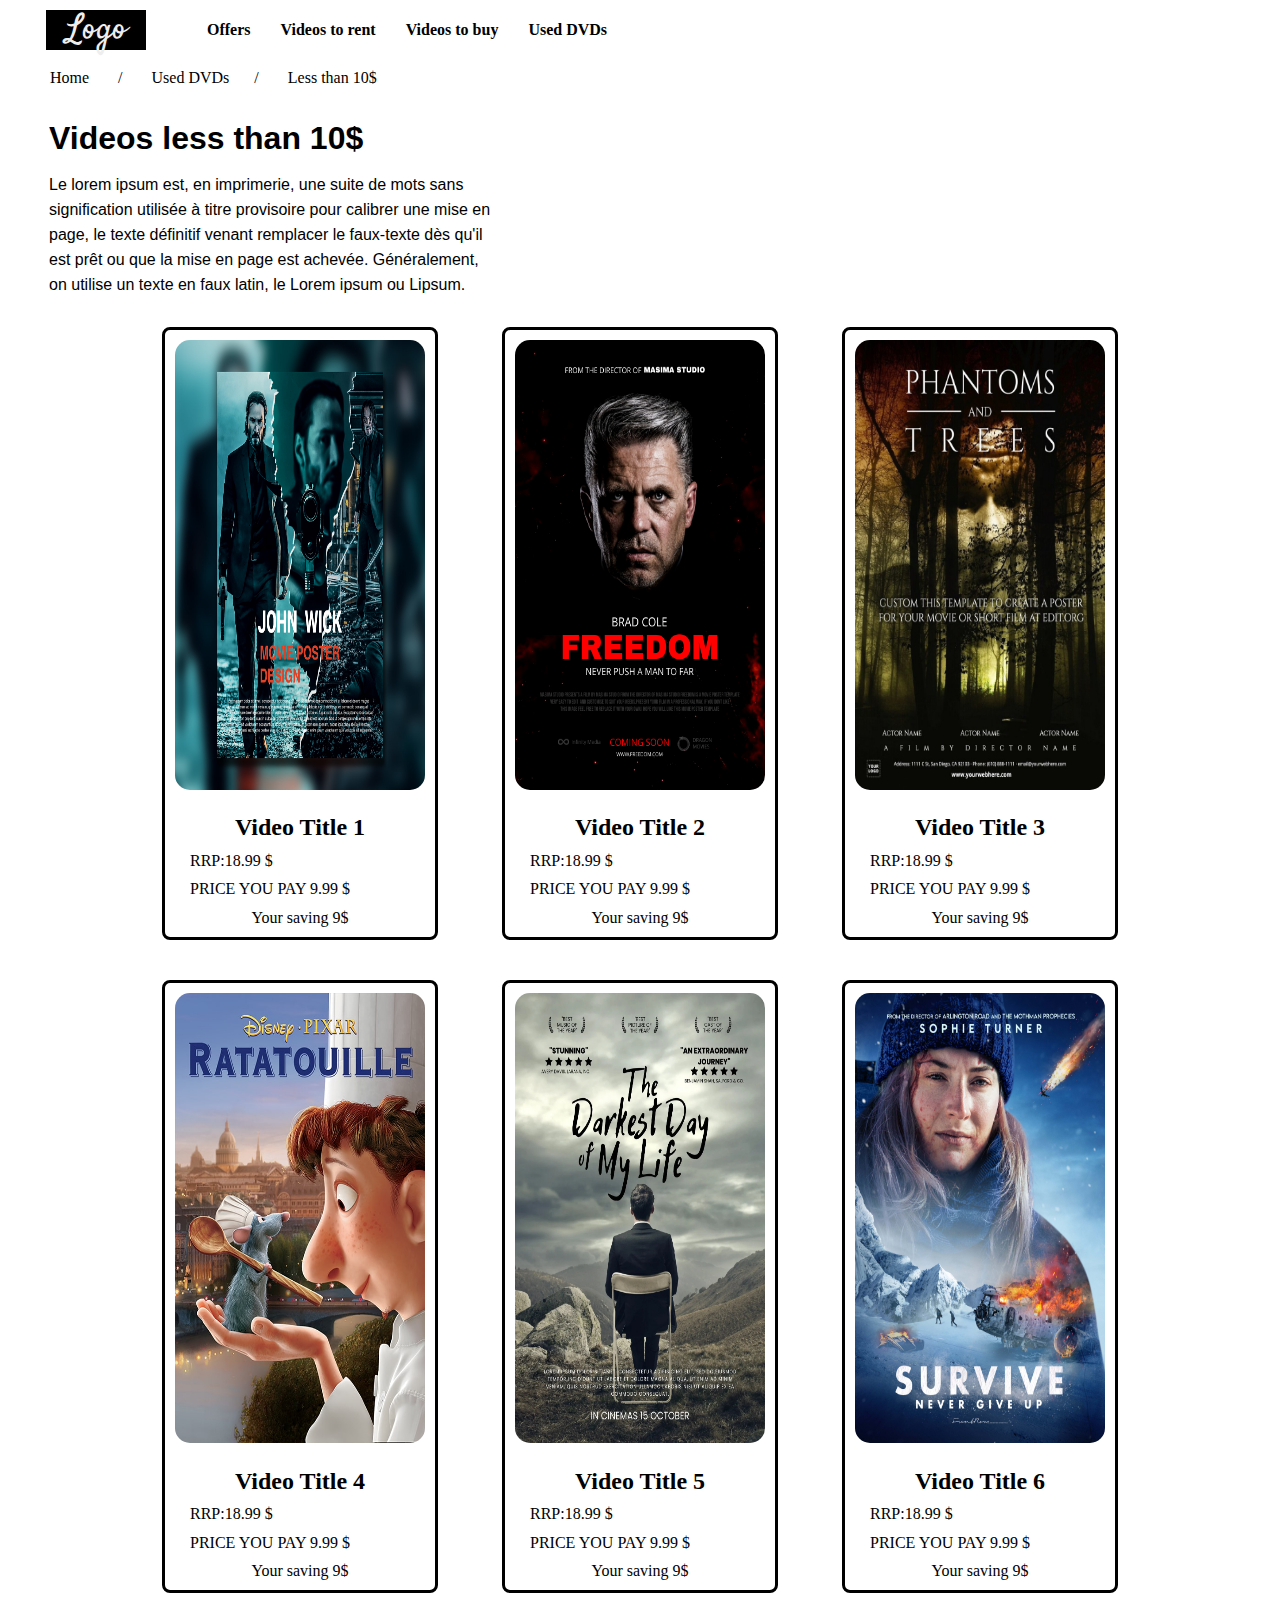
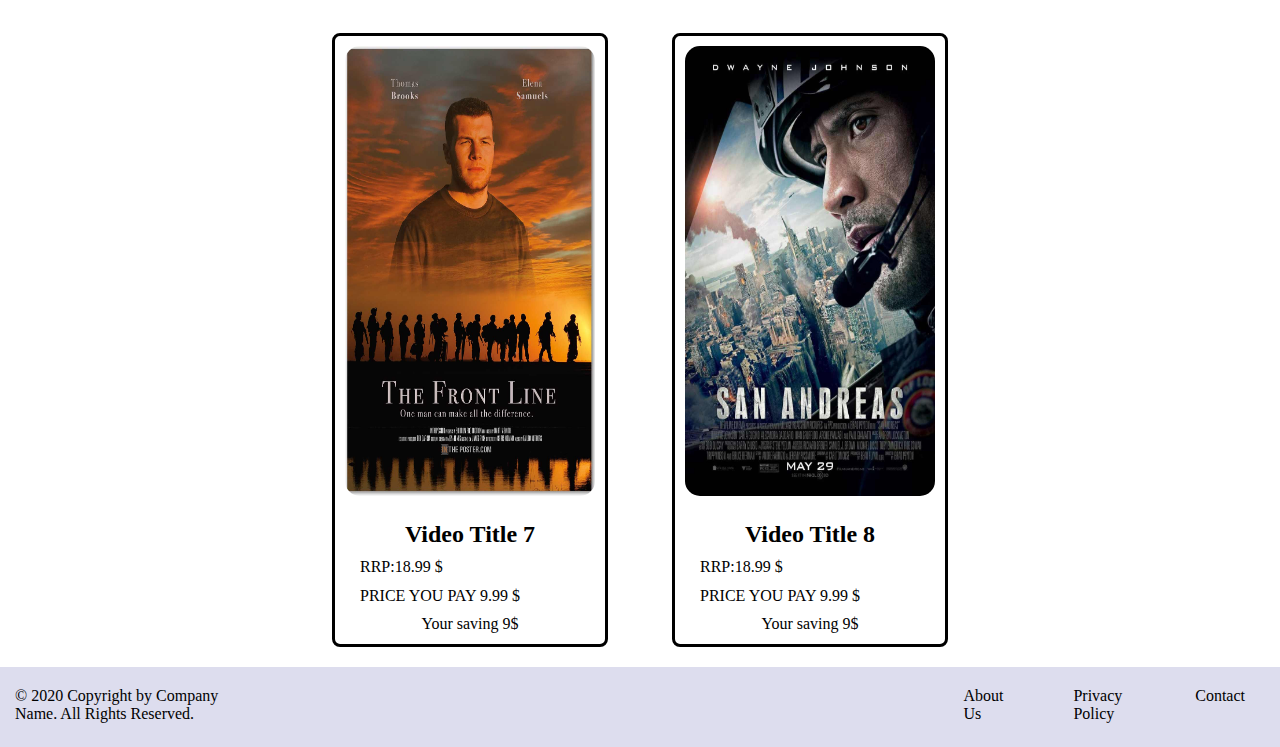
==== commit d3484bf3: "termine Footer" ====
--- a/acceuil.html
+++ b/acceuil.html
@@ -98,6 +98,12 @@
 
 
         </section>
+        <footer>
+            <div class="copyright"> © 2020 Copyright by Company Name. All Rights Reserved. </div>
+            <a href="#">About Us</a>
+            <a href="#">Privacy Policy</a>
+            <a href="#">Contact</a>
+        </footer>
         
     
     
--- a/style.css
+++ b/style.css
@@ -97,6 +97,23 @@
     display: flex;
     text-transform: uppercase;
 }
+footer{
+    display: flex;
+    background-color: #dde;
+    height: 80px;
+    padding-top: 20px;
+    /* justify-content: center; */
+
+}
+footer div{
+    margin-left: 15px;
+    margin-right: 700px;
+}
+footer a{
+    text-decoration: none;  
+    margin:0 35px;
+    
+}
 @media screen and (max-width:375px){
     header a{
         display: i;
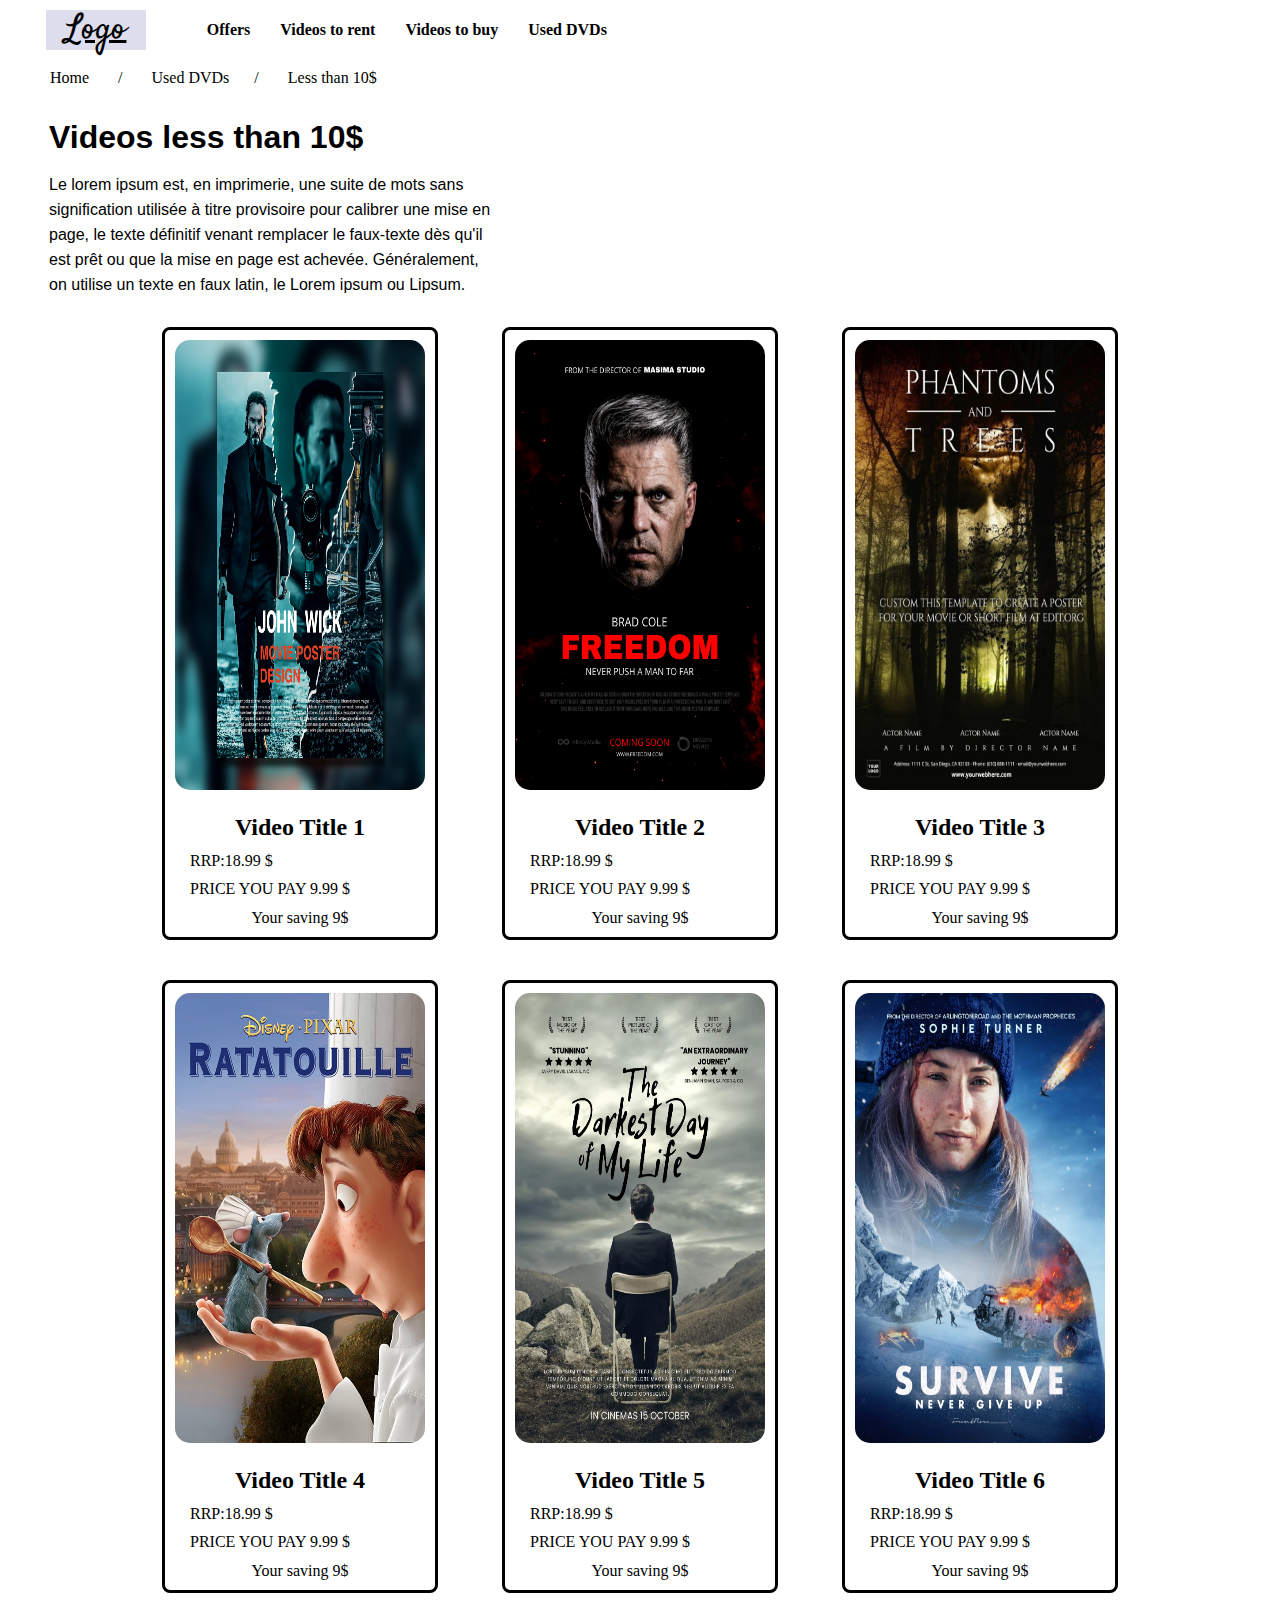
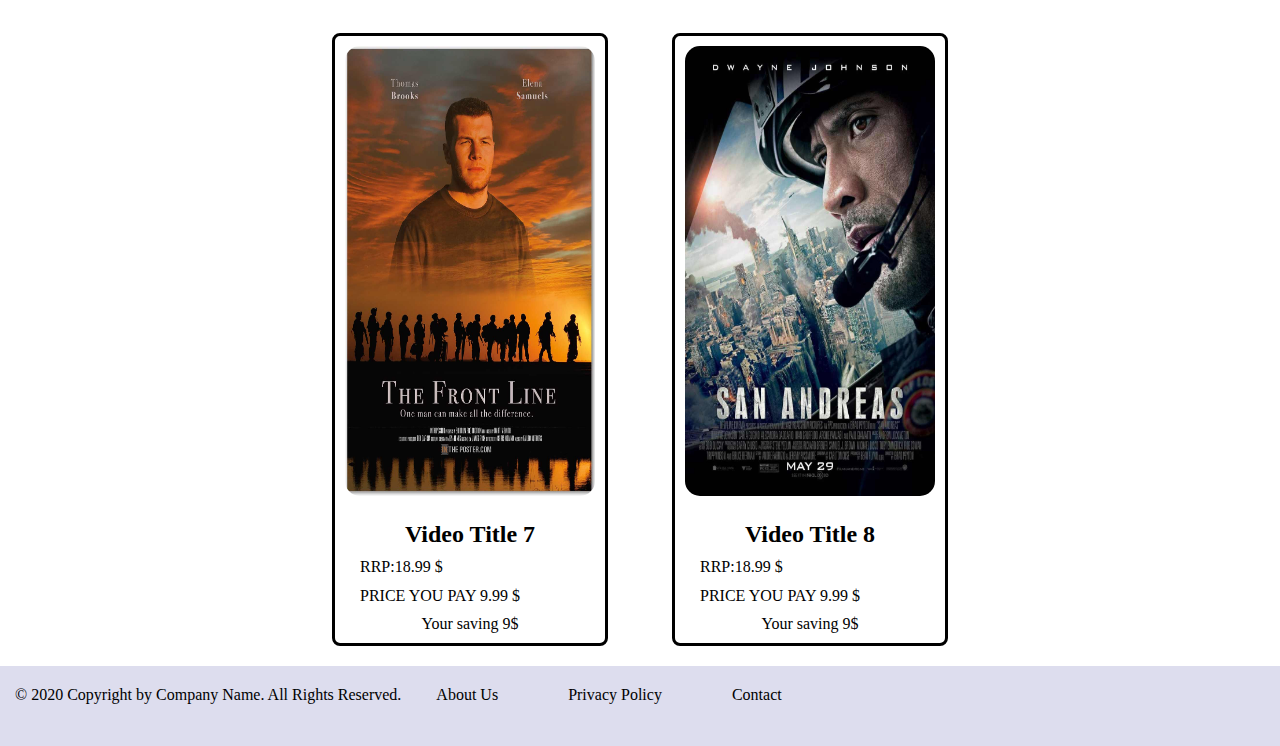
==== commit cd0df87a: "finaliser le travail responsive" ====
--- a/acceuil.html
+++ b/acceuil.html
@@ -13,8 +13,10 @@
 <body>
    
     <header>
-        <a class="logo" href="#">Logo</a>
-         <nav class="links">
+        <div class="logo">
+        <a  href="#">Logo</a>
+         </div>
+        <nav class="links">
             <ul>
                 <li><a href="#">Offers</a></li>
                 <li><a href="#">Videos to rent</a></li>
--- a/style.css
+++ b/style.css
@@ -4,23 +4,28 @@
     margin: 0px;
     padding: 0px;
 }
-header{
+header {
     display: flex;
     align-items: center;
-    /* justify-content: space-between;    */
+   
 }
- .logo{
-    width: 100px;
+header .logo{
+    background-color: #dde;
+}
+.logo {
+
+    width: 6.25rem;
     text-align: center;
     font-family: 'Satisfy', cursive;
-    font-size: 35px;
-    text-decoration: none;
-    margin: 10px 46px;
-    color: #eee;
-    background-color: #000;
+    font-size: 2.18rem;
+    /* text-decoration: none; */
+    margin:  0.625rem  2.87rem;/*10px 46px*/
+    
+   
 }
 header nav ul {
     display:flex ; 
+    justify-content: space-evenly;   
 }
 .links li  { 
     display: flex;
@@ -40,58 +45,58 @@
     text-decoration: underline;
 }
 .nav_pages {
-    margin-left: 50px;
-    margin-top: 9px;
+    margin-left: 3.125rem;
+    margin-top: .5625rem;
 }
 .nav_pages a{
     text-decoration: none;
 }
 .section_body {
-    margin-left: 49px;
+    margin-left: 3.0625rem;
     font-family: Arial, Helvetica, sans-serif;
-    line-height: 25px;
-    margin-top: 38px;
+    line-height: 1.5625rem;
+    margin-top: 2.375rem;
 }
 .section_body p{
     word-wrap: break-word;
-    width: 450px;
+    width: 28.125rem;
 }
 .posters{
     /* justify-content: center; */
     /* margin:0 10px ; */
     text-align: center;
-    margin-top: 10px;
+    margin-top: .625rem;
 }
 .posters section{
     display: inline-block;
-    margin: 20px 30px;
-    border: 3px solid #000;
+    margin: 1.25rem 1.875rem;
+    border: .1875rem solid #000;
     justify-content: center;
-    border-radius: 8px;
+    border-radius: .5rem;
     
 }
 .posters section img {
-    width: 250px;
-    height: 450px;
-    margin: 10px;
-    border-radius: 15px;
+    width: 15.625rem;
+    height: 28.125rem;
+    margin: .625rem;
+    border-radius: .9375rem;
    
 }
 .posters section span{
     display: block;
 }
 .posters section h2,span{
-    margin:  10px 25px ;
+    margin:  .625rem 1.5625rem ;
 }
 .images section {
-    margin: 60px;
+    margin: 3.75rem;
     display: inline-block;
 }
 .images section img{
-    width: 150px;
-    height: 350px;
+    width: 9.375rem;
+    height: 21.875rem;
     display: block;
-    border-radius: 15px;
+    border-radius: .9375rem;
 }
 section #rrp , #price , #saving::first-letter{
     display: flex;
@@ -100,28 +105,48 @@
 footer{
     display: flex;
     background-color: #dde;
-    height: 80px;
-    padding-top: 20px;
+    height: 5rem;
+    padding-top: 1.25rem;
     /* justify-content: center; */
 
 }
 footer div{
-    margin-left: 15px;
-    margin-right: 700px;
+    margin-left: .9375rem;
+    /* margin-right: 43.75rem; */
 }
 footer a{
     text-decoration: none;  
-    margin:0 35px;
+    margin:0 2.1875rem;
     
 }
-@media screen and (max-width:375px){
-    header a{
-        display: i;
+@media  (max-width:550px){
+    header{
+        display: block;
+    }
+    .logo{
+        display: flex;
+        padding-top: .1875rem;
+        justify-content: center;
+        /* width: 100%; */
+        margin: 0 auto;
+    } 
+    .logo a{
+        text-decoration: none;
+    }
+    .links{
+        margin: 13px 0;
     }
     .links li{
-        margin: 0px;
+        margin: 13px 0;
     }
-
+    footer div{
+        font-size: 0.8rem;
+    }
+    .posters section img{
+        width: 10rem;
+        height: 18rem;
+    }
+    
 }
 
 
